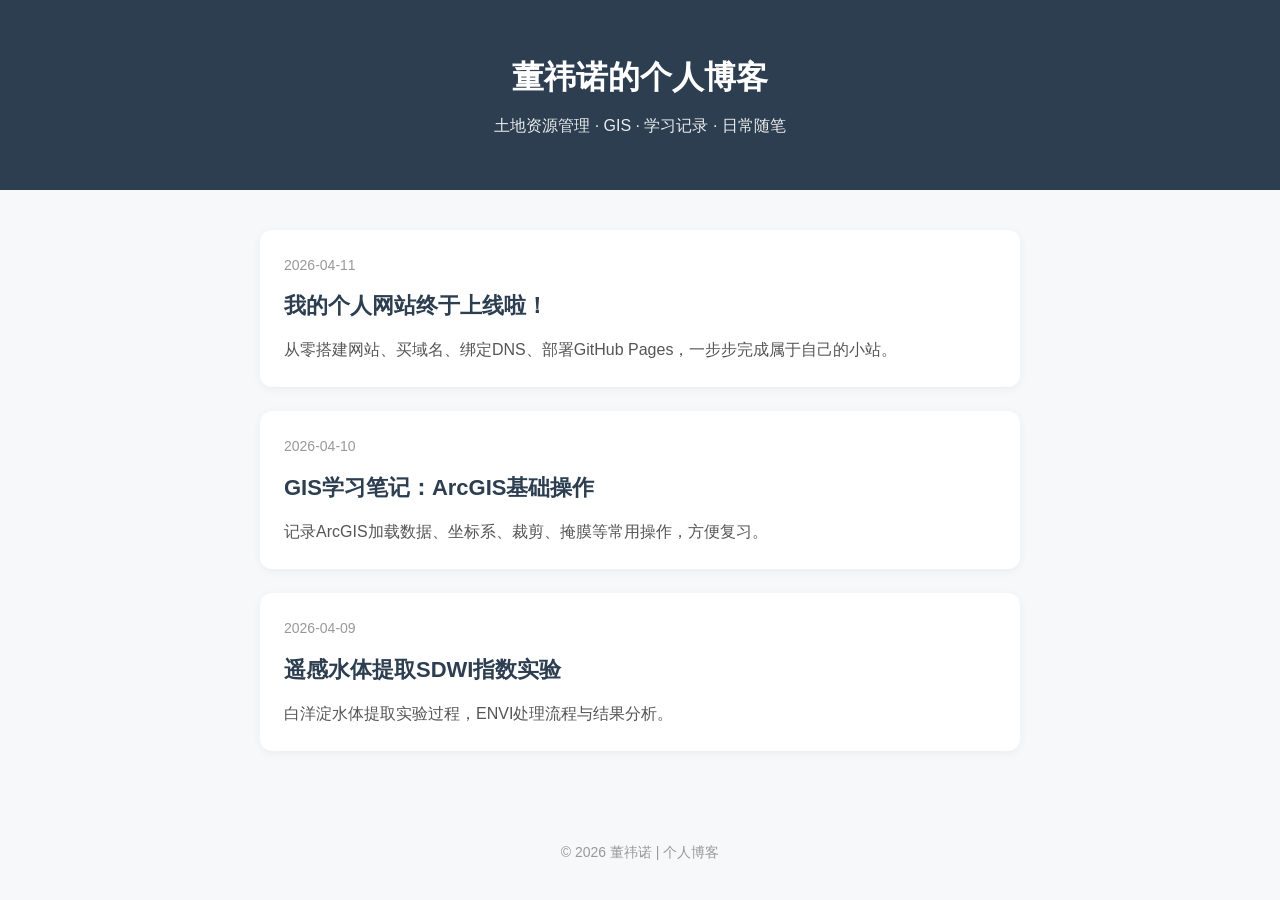
==== index.html @ 14920ce8 "更新个人博客" ====
<!DOCTYPE html>
<html lang="zh-CN">
<head>
  <meta charset="UTF-8">
  <meta name="viewport" content="width=device-width, initial-scale=1.0">
  <title>董祎诺的个人博客</title>
  <link rel="stylesheet" href="style.css">
</head>
<body>

<header class="header">
  <div class="container">
    <h1>董祎诺的个人博客</h1>
    <p>土地资源管理 · GIS · 学习记录 · 日常随笔</p>
  </div>
</header>

<div class="container main">
  <div class="article-list">

    <article class="card">
      <div class="date">2026-04-11</div>
      <h2><a href="article.html">我的个人网站终于上线啦！</a></h2>
      <p class="desc">从零搭建网站、买域名、绑定DNS、部署GitHub Pages，一步步完成属于自己的小站。</p>
    </article>

    <article class="card">
      <div class="date">2026-04-10</div>
      <h2><a href="#">GIS学习笔记：ArcGIS基础操作</a></h2>
      <p class="desc">记录ArcGIS加载数据、坐标系、裁剪、掩膜等常用操作，方便复习。</p>
    </article>

    <article class="card">
      <div class="date">2026-04-09</div>
      <h2><a href="#">遥感水体提取SDWI指数实验</a></h2>
      <p class="desc">白洋淀水体提取实验过程，ENVI处理流程与结果分析。</p>
    </article>

  </div>
</div>

<footer class="footer">
  <div class="container">
    <p>&copy; 2026 董祎诺 | 个人博客</p>
  </div>
</footer>

</body>
</html>
---- style.css ----
* {
  margin: 0;
  padding: 0;
  box-sizing: border-box;
}

body {
  font-family: "Microsoft YaHei", sans-serif;
  background: #f6f8fa;
  color: #333;
  line-height: 1.7;
}

.container {
  max-width: 800px;
  margin: 0 auto;
  padding: 0 20px;
}

.header {
  background: #2c3e50;
  color: #fff;
  padding: 50px 0;
  text-align: center;
  margin-bottom: 40px;
}

.header h1 {
  font-size: 32px;
  margin-bottom: 8px;
}

.header p {
  font-size: 16px;
  opacity: 0.9;
}

.article-list {
  display: flex;
  flex-direction: column;
  gap: 24px;
}

.card {
  background: #fff;
  padding: 24px;
  border-radius: 12px;
  box-shadow: 0 2px 10px rgba(0,0,0,0.05);
}

.date {
  font-size: 14px;
  color: #999;
  margin-bottom: 8px;
}

.card h2 a {
  font-size: 22px;
  color: #2c3e50;
  text-decoration: none;
}

.card h2 a:hover {
  color: #3498db;
}

.desc {
  margin-top: 10px;
  color: #555;
}

.footer {
  margin-top: 60px;
  padding: 30px 0;
  text-align: center;
  font-size: 14px;
  color: #999;
}
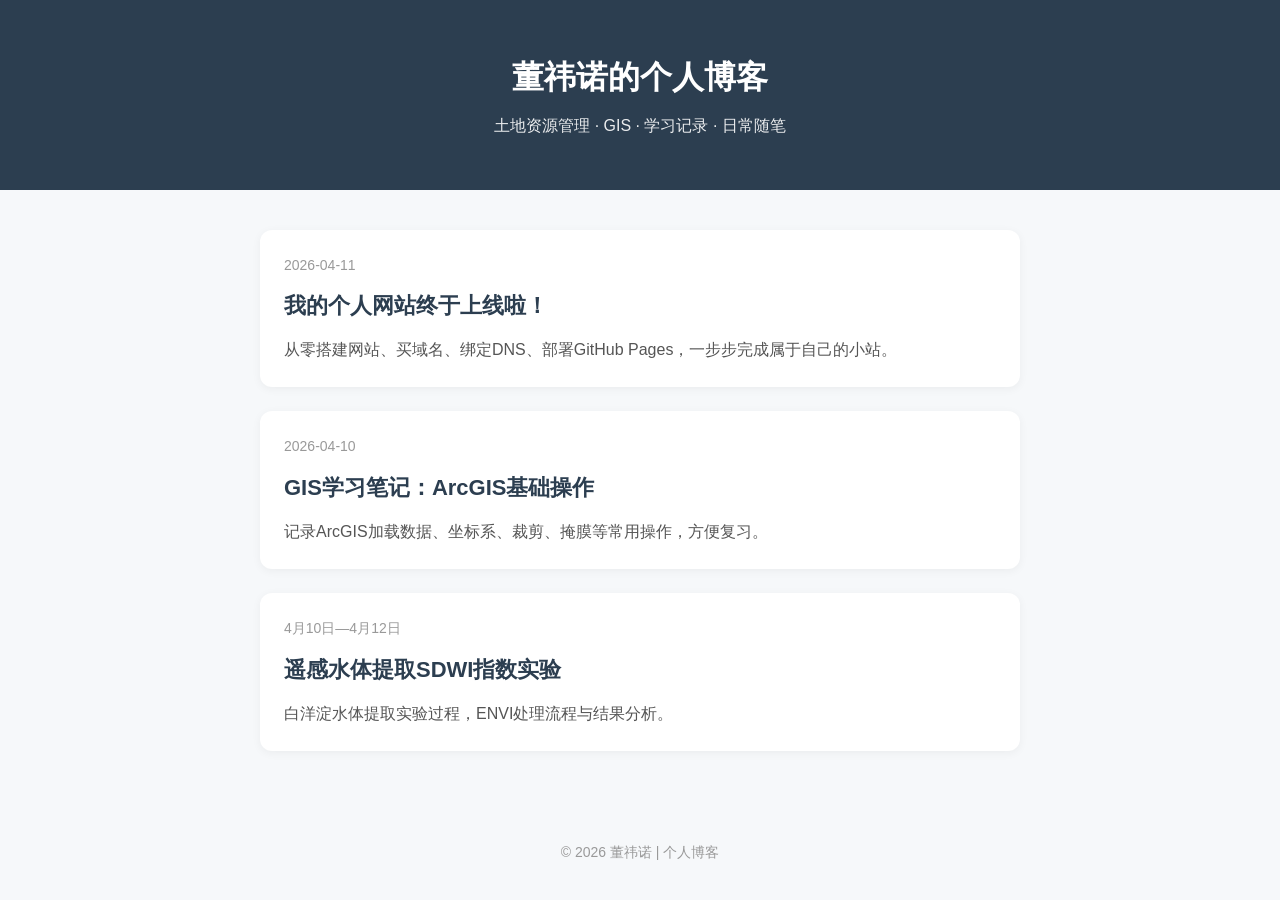
==== commit fff794f7: "更新个人博客" ====
--- a/index.html
+++ b/index.html
@@ -31,7 +31,7 @@
     </article>
 
     <article class="card">
-      <div class="date">2026-04-09</div>
+      <div class="date">4月10日—4月12日</div>
       <h2><a href="#">遥感水体提取SDWI指数实验</a></h2>
       <p class="desc">白洋淀水体提取实验过程，ENVI处理流程与结果分析。</p>
     </article>
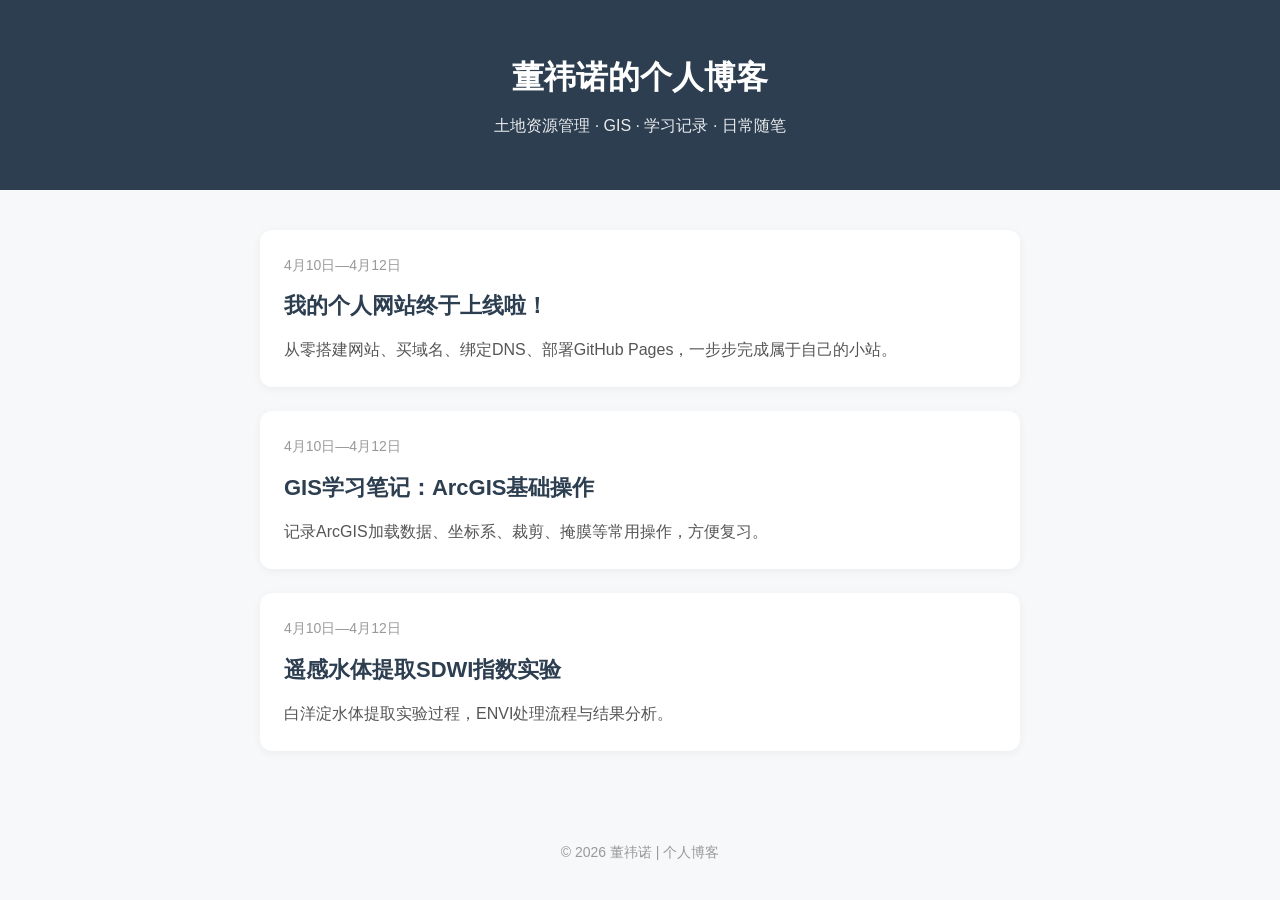
==== commit bba65cd0: "更新日期" ====
--- a/index.html
+++ b/index.html
@@ -19,13 +19,13 @@
   <div class="article-list">
 
     <article class="card">
-      <div class="date">2026-04-11</div>
+      <div class="date">4月10日—4月12日</div>
       <h2><a href="article.html">我的个人网站终于上线啦！</a></h2>
       <p class="desc">从零搭建网站、买域名、绑定DNS、部署GitHub Pages，一步步完成属于自己的小站。</p>
     </article>
 
     <article class="card">
-      <div class="date">2026-04-10</div>
+      <div class="date">4月10日—4月12日</div>
       <h2><a href="#">GIS学习笔记：ArcGIS基础操作</a></h2>
       <p class="desc">记录ArcGIS加载数据、坐标系、裁剪、掩膜等常用操作，方便复习。</p>
     </article>
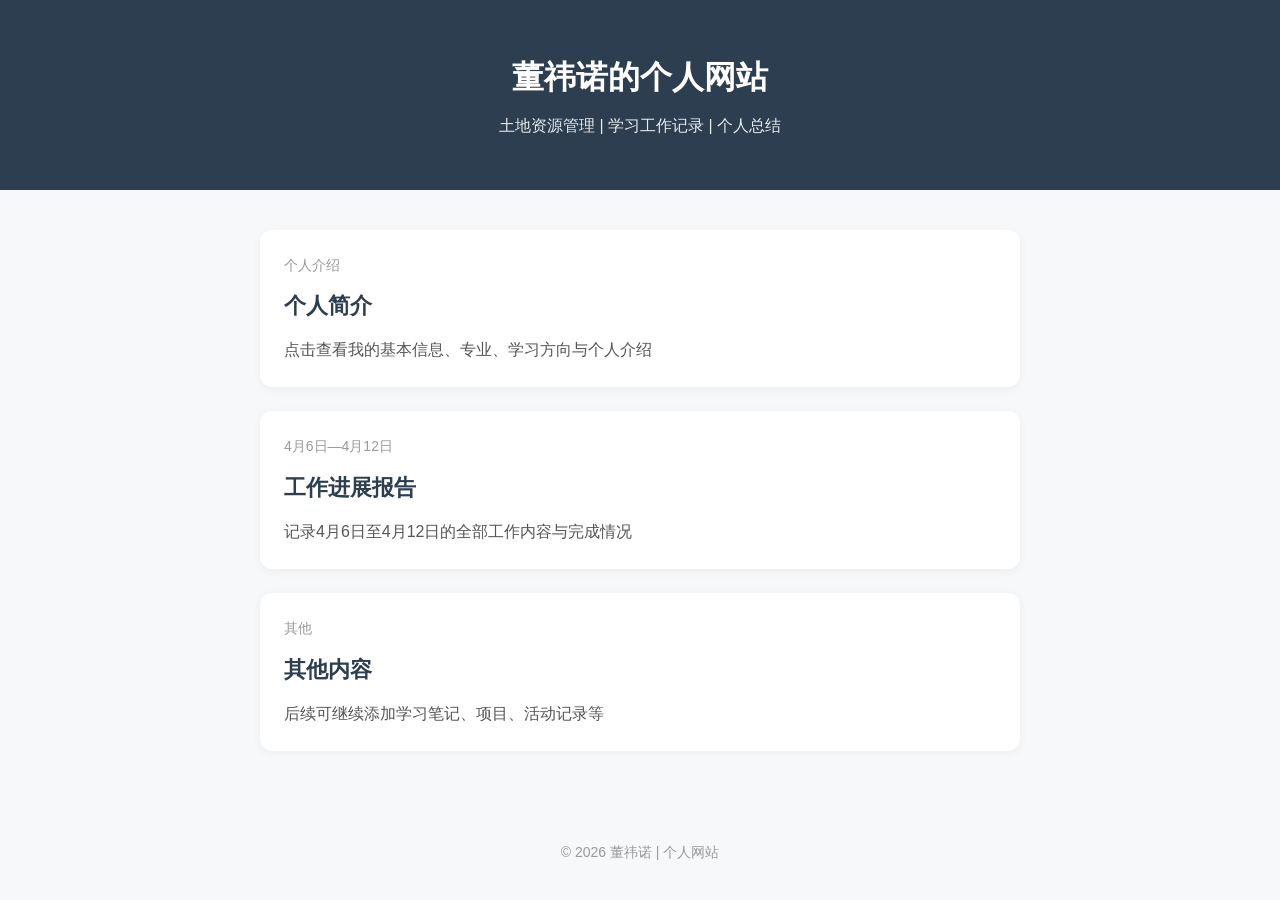
==== commit de6244ba: "add some files" ====
--- a/index.html
+++ b/index.html
@@ -3,37 +3,40 @@
 <head>
   <meta charset="UTF-8">
   <meta name="viewport" content="width=device-width, initial-scale=1.0">
-  <title>董祎诺的个人博客</title>
+  <title>董祎诺的个人网站</title>
   <link rel="stylesheet" href="style.css">
 </head>
 <body>
 
 <header class="header">
   <div class="container">
-    <h1>董祎诺的个人博客</h1>
-    <p>土地资源管理 · GIS · 学习记录 · 日常随笔</p>
+    <h1>董祎诺的个人网站</h1>
+    <p>土地资源管理 | 学习工作记录 | 个人总结</p>
   </div>
 </header>
 
 <div class="container main">
   <div class="article-list">
 
+    <!-- 板块1：介绍 -->
     <article class="card">
-      <div class="date">4月10日—4月12日</div>
-      <h2><a href="article.html">我的个人网站终于上线啦！</a></h2>
-      <p class="desc">从零搭建网站、买域名、绑定DNS、部署GitHub Pages，一步步完成属于自己的小站。</p>
+      <div class="date">个人介绍</div>
+      <h2><a href="about.html">个人简介</a></h2>
+      <p class="desc">点击查看我的基本信息、专业、学习方向与个人介绍</p>
     </article>
 
+    <!-- 板块2：4月6日—4月12日 工作进展 -->
     <article class="card">
-      <div class="date">4月10日—4月12日</div>
-      <h2><a href="#">GIS学习笔记：ArcGIS基础操作</a></h2>
-      <p class="desc">记录ArcGIS加载数据、坐标系、裁剪、掩膜等常用操作，方便复习。</p>
+      <div class="date">4月6日—4月12日</div>
+      <h2><a href="work.html">工作进展报告</a></h2>
+      <p class="desc">记录4月6日至4月12日的全部工作内容与完成情况</p>
     </article>
 
+    <!-- 板块3：其他 -->
     <article class="card">
-      <div class="date">4月10日—4月12日</div>
-      <h2><a href="#">遥感水体提取SDWI指数实验</a></h2>
-      <p class="desc">白洋淀水体提取实验过程，ENVI处理流程与结果分析。</p>
+      <div class="date">其他</div>
+      <h2><a href="#">其他内容</a></h2>
+      <p class="desc">后续可继续添加学习笔记、项目、活动记录等</p>
     </article>
 
   </div>
@@ -41,7 +44,7 @@
 
 <footer class="footer">
   <div class="container">
-    <p>&copy; 2026 董祎诺 | 个人博客</p>
+    <p>&copy; 2026 董祎诺 | 个人网站</p>
   </div>
 </footer>
 
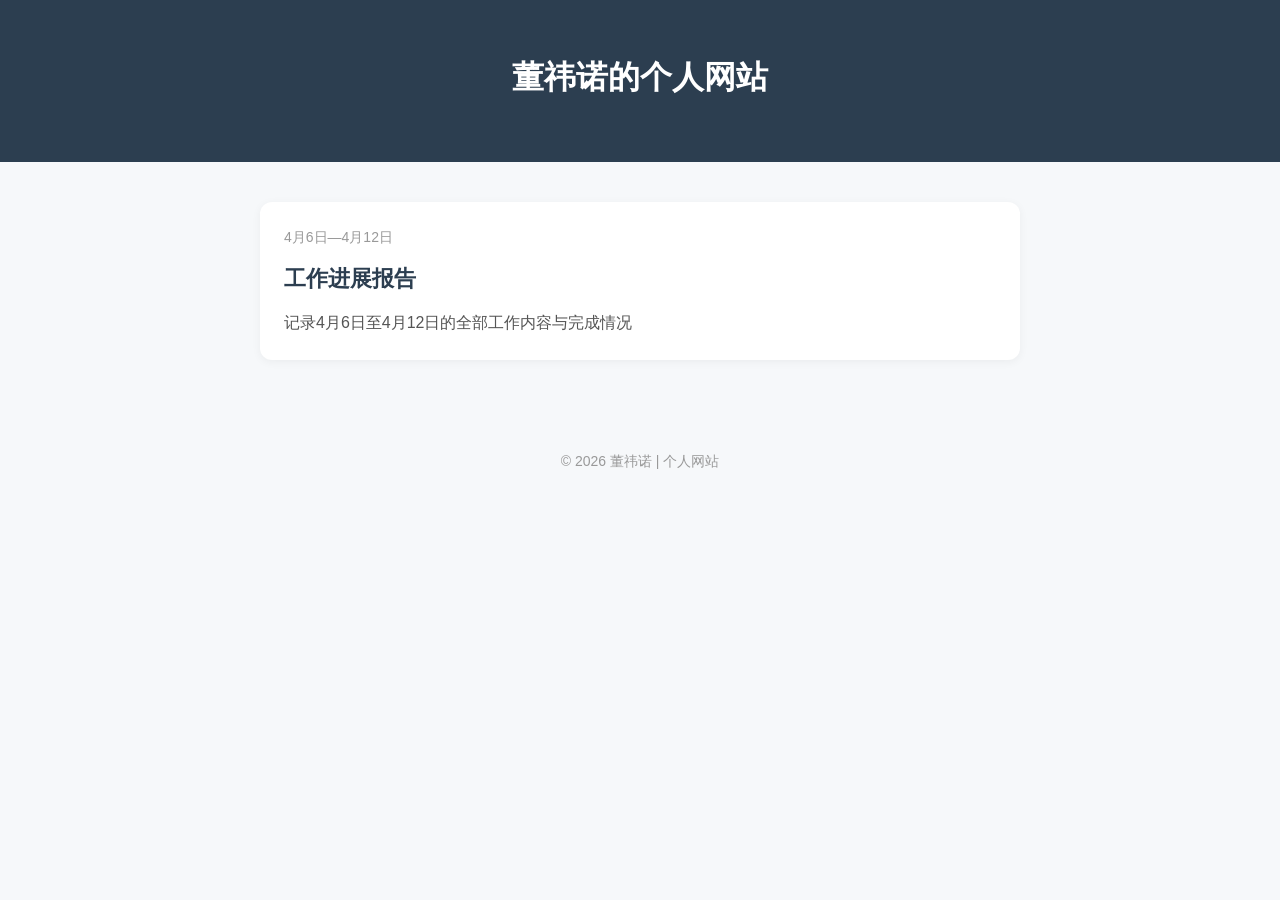
==== commit 4cc3cf4f: "only" ====
--- a/index.html
+++ b/index.html
@@ -11,32 +11,17 @@
 <header class="header">
   <div class="container">
     <h1>董祎诺的个人网站</h1>
-    <p>土地资源管理 | 学习工作记录 | 个人总结</p>
   </div>
 </header>
 
 <div class="container main">
   <div class="article-list">
 
-    <!-- 板块1：介绍 -->
-    <article class="card">
-      <div class="date">个人介绍</div>
-      <h2><a href="about.html">个人简介</a></h2>
-      <p class="desc">点击查看我的基本信息、专业、学习方向与个人介绍</p>
-    </article>
-
-    <!-- 板块2：4月6日—4月12日 工作进展 -->
+    <!-- 板块1：4月6日—4月12日 工作进展 -->
     <article class="card">
       <div class="date">4月6日—4月12日</div>
       <h2><a href="work.html">工作进展报告</a></h2>
       <p class="desc">记录4月6日至4月12日的全部工作内容与完成情况</p>
-    </article>
-
-    <!-- 板块3：其他 -->
-    <article class="card">
-      <div class="date">其他</div>
-      <h2><a href="#">其他内容</a></h2>
-      <p class="desc">后续可继续添加学习笔记、项目、活动记录等</p>
     </article>
 
   </div>
